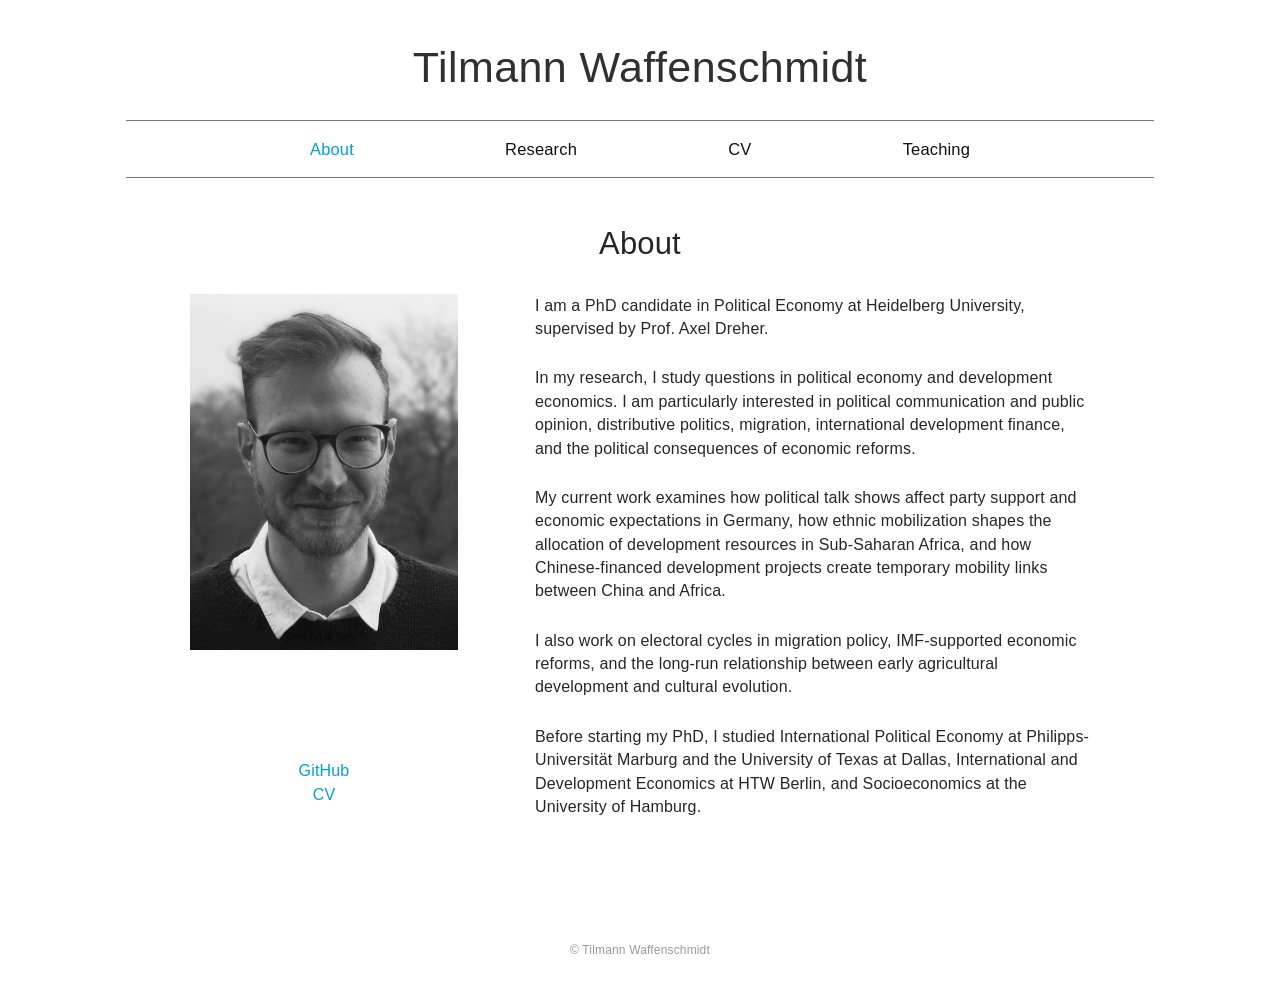
==== index.html @ 51076e1a "Add files via upload" ====
<!doctype html>
<html lang="en">
<head>
  <meta charset="utf-8">
  <meta name="viewport" content="width=device-width, initial-scale=1">
  <title>Tilmann Waffenschmidt</title>
  <meta name="description" content="Tilmann Waffenschmidt — PhD candidate in Political Economy at Heidelberg University.">
  <link rel="stylesheet" href="style.css">
</head>
<body>

<header class="site-header">
  <div class="site-shell">
    <div class="site-title"><a href="index.html">Tilmann Waffenschmidt</a></div>
    <div class="nav-wrap">
      <nav class="nav" aria-label="Main navigation">
        <a href="index.html" class="active">About</a>
<a href="research.html" class="">Research</a>
<a href="cv.html" class="">CV</a>
<a href="teaching.html" class="">Teaching</a>
      </nav>
    </div>
  </div>
</header>


<main class="page">
  <h1 class="page-heading">About</h1>

  <div class="about-grid">
    <div class="profile-column">
      <img class="profile-photo" src="profile.jpg" alt="Portrait of Tilmann Waffenschmidt">

      <div class="profile-links">
        <a href="https://github.com/TilmannW" target="_blank" rel="noopener">GitHub</a>
        <a href="cv.html">CV</a>
      </div>
    </div>

    <div class="about-copy">
      <p>
        I am a PhD candidate in Political Economy at Heidelberg University, supervised by
        Prof. Axel Dreher.
      </p>

      <p>
        In my research, I study questions in political economy and development economics.
        I am particularly interested in political communication and public opinion,
        distributive politics, migration, international development finance, and the
        political consequences of economic reforms.
      </p>

      <p>
        My current work examines how political talk shows affect party support and economic
        expectations in Germany, how ethnic mobilization shapes the allocation of development
        resources in Sub-Saharan Africa, and how Chinese-financed development projects create
        temporary mobility links between China and Africa.
      </p>

      <p>
        I also work on electoral cycles in migration policy, IMF-supported economic reforms,
        and the long-run relationship between early agricultural development and cultural
        evolution.
      </p>

      <p>
        Before starting my PhD, I studied International Political Economy at
        Philipps-Universität Marburg and the University of Texas at Dallas, International and
        Development Economics at HTW Berlin, and Socioeconomics at the University of Hamburg.
      </p>
    </div>
  </div>
</main>


<footer class="site-footer">
  <div class="footer-inner">© Tilmann Waffenschmidt</div>
</footer>

</body>
</html>
---- style.css ----
:root{
  --text:#262626;
  --muted:#656565;
  --accent:#00a0d2;
  --line:#767676;
  --page:1028px;
}

*{box-sizing:border-box}

html{scroll-behavior:smooth}

body{
  margin:0;
  background:#fff;
  color:var(--text);
  font-family:"Avenir Next","Avenir","Century Gothic","Trebuchet MS",Arial,sans-serif;
  font-size:16px;
  line-height:1.48;
  font-weight:400;
  letter-spacing:.01em;
}

a{
  color:var(--accent);
  text-decoration:none;
}

a:hover{
  text-decoration:underline;
}

/* ===== Pons-style top area ===== */
.site-shell{
  width:min(var(--page),calc(100% - 44px));
  margin:0 auto;
}

.site-header{
  padding-top:43px;
}

.site-title{
  text-align:center;
  margin:0 0 29px;
  font-size:43px;
  line-height:1.12;
  font-weight:300;
  letter-spacing:.01em;
}

.site-title a{
  color:#303030;
  text-decoration:none;
}

.nav-wrap{
  border-top:1px solid var(--line);
  border-bottom:1px solid var(--line);
  padding:16px 8px 15px;
}

.nav{
  max-width:660px;
  margin:0 auto;
  display:flex;
  justify-content:space-between;
  align-items:center;
  gap:26px;
}

.nav a{
  color:#111;
  font-size:16.5px;
  font-weight:400;
  text-decoration:none;
}

.nav a.active{
  color:var(--accent);
}

.nav a:hover{
  color:var(--accent);
}

.page{
  width:min(var(--page),calc(100% - 44px));
  margin:0 auto;
  padding:47px 0 88px;
}

.page-heading,
.section-title{
  margin:0 0 32px;
  text-align:center;
  font-size:31px;
  line-height:1.2;
  font-weight:300;
  letter-spacing:.005em;
}

/* ===== ABOUT ===== */
.about-grid{
  display:grid;
  grid-template-columns:310px minmax(0,1fr);
  gap:56px;
  align-items:start;
  padding:0 43px;
}

.profile-column{
  text-align:center;
}

.profile-photo{
  width:268px;
  height:356px;
  object-fit:cover;
  object-position:center 24%;
  display:block;
  margin:0 auto;
  filter:grayscale(100%);
}

.profile-links{
  margin-top:109px;
  line-height:1.5;
  font-size:16px;
}

.profile-links a{
  display:block;
  color:var(--accent);
}

.about-copy{
  max-width:560px;
  font-size:16px;
  line-height:1.46;
}

.about-copy p{
  margin:0 0 26px;
}

.about-copy em{
  font-style:italic;
}

/* ===== RESEARCH ===== */
.research-section{
  padding:0 42px;
  margin-bottom:68px;
}

.research-section + .research-section{
  margin-top:68px;
}

.research-section .section-title{
  text-align:left;
  font-size:24px;
  margin:0 0 28px;
  font-weight:400;
}

.paper{
  display:grid;
  grid-template-columns:230px minmax(0,1fr);
  gap:34px;
  align-items:start;
  margin:0 0 38px;
}

.paper-image{
  width:230px;
  height:142px;
  object-fit:cover;
  display:block;
  background:#f8f8f8;
  border:1px solid #efefef;
}

.paper-title{
  margin:-2px 0 5px;
  font-size:17px;
  line-height:1.4;
  font-weight:500;
}

.paper-authors{
  margin:0 0 4px;
  font-size:15px;
}

.paper-status{
  margin:0 0 8px;
  font-size:14.5px;
  color:var(--muted);
}

.paper-links{
  margin:0 0 5px;
  font-size:15px;
}

.paper-links a{
  margin-right:14px;
  color:var(--accent);
}

details{
  margin-top:0;
}

summary{
  cursor:pointer;
  display:inline-block;
  color:var(--accent);
  font-size:15px;
  list-style:none;
}

summary::-webkit-details-marker{display:none}
summary::after{content:" +";}
details[open] summary::after{content:" −";}

.abstract{
  margin-top:11px;
  font-size:14.5px;
  line-height:1.55;
  color:#3f3f3f;
  max-width:650px;
}

/* ===== TEACHING / CV ===== */
.text-page{
  width:min(760px,calc(100% - 44px));
}

.text-page .page-heading{
  margin-bottom:38px;
}

.text-page h2,
.cv-block h2{
  margin:36px 0 15px;
  font-size:20px;
  font-weight:400;
}

.text-page p{
  margin:0 0 20px;
}

.cv-block{
  margin:0 0 30px;
}

.cv-block h2{
  margin-top:0;
}

.cv-item{
  margin:0 0 10px;
}

.cv-date{
  display:inline-block;
  min-width:112px;
  color:#6c6c6c;
}

/* ===== FOOTER ===== */
.site-footer{
  width:min(var(--page),calc(100% - 44px));
  margin:0 auto;
}

.footer-inner{
  padding:10px 0 33px;
  color:#999;
  font-size:12px;
  text-align:center;
}

/* ===== MOBILE ===== */
@media (max-width:760px){
  .site-shell,
  .page,
  .site-footer{
    width:calc(100% - 32px);
  }

  .site-header{
    padding-top:28px;
  }

  .site-title{
    font-size:34px;
    margin-bottom:22px;
  }

  .nav-wrap{
    padding:13px 0;
  }

  .nav{
    justify-content:center;
    flex-wrap:wrap;
    gap:10px 22px;
  }

  .nav a{
    font-size:15px;
  }

  .page{
    padding-top:36px;
  }

  .page-heading{
    font-size:27px;
  }

  .about-grid{
    grid-template-columns:1fr;
    padding:0;
    gap:34px;
  }

  .profile-photo{
    width:235px;
    height:312px;
  }

  .profile-links{
    margin-top:24px;
  }

  .about-copy{
    max-width:none;
  }

  .research-section{
    padding:0;
  }

  .paper{
    grid-template-columns:1fr;
    gap:17px;
  }

  .paper-image{
    width:250px;
    height:154px;
  }
}
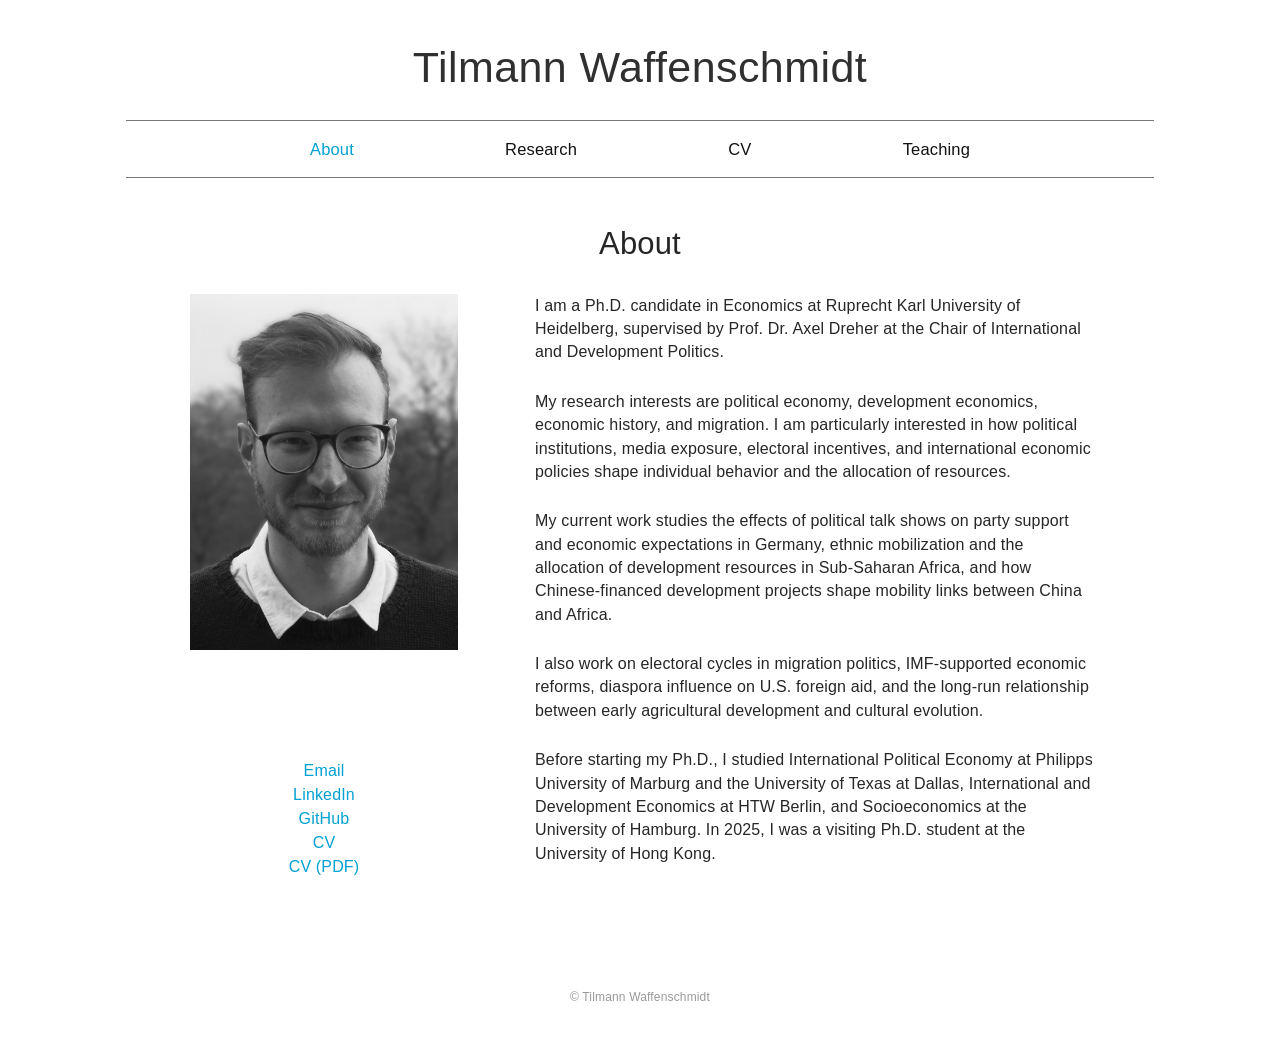
==== commit 237d8936: "Add files via upload" ====
--- a/index.html
+++ b/index.html
@@ -4,78 +4,33 @@
   <meta charset="utf-8">
   <meta name="viewport" content="width=device-width, initial-scale=1">
   <title>Tilmann Waffenschmidt</title>
-  <meta name="description" content="Tilmann Waffenschmidt — PhD candidate in Political Economy at Heidelberg University.">
+  <meta name="description" content="Tilmann Waffenschmidt — Ph.D. candidate in Economics at Ruprecht Karl University of Heidelberg.">
   <link rel="stylesheet" href="style.css">
 </head>
 <body>
-
-<header class="site-header">
-  <div class="site-shell">
-    <div class="site-title"><a href="index.html">Tilmann Waffenschmidt</a></div>
-    <div class="nav-wrap">
-      <nav class="nav" aria-label="Main navigation">
-        <a href="index.html" class="active">About</a>
-<a href="research.html" class="">Research</a>
-<a href="cv.html" class="">CV</a>
-<a href="teaching.html" class="">Teaching</a>
-      </nav>
-    </div>
-  </div>
-</header>
-
-
+<header class="site-header"><div class="site-shell"><div class="site-title"><a href="index.html">Tilmann Waffenschmidt</a></div><div class="nav-wrap"><nav class="nav" aria-label="Main navigation"><a href="index.html" class="active">About</a><a href="research.html">Research</a><a href="cv.html">CV</a><a href="teaching.html">Teaching</a></nav></div></div></header>
 <main class="page">
   <h1 class="page-heading">About</h1>
-
   <div class="about-grid">
     <div class="profile-column">
       <img class="profile-photo" src="profile.jpg" alt="Portrait of Tilmann Waffenschmidt">
-
       <div class="profile-links">
+        <a href="mailto:tilmann.waffenschmidt@awi.uni-heidelberg.de">Email</a>
+        <a href="https://de.linkedin.com/in/twaffenschmidt" target="_blank" rel="noopener">LinkedIn</a>
         <a href="https://github.com/TilmannW" target="_blank" rel="noopener">GitHub</a>
         <a href="cv.html">CV</a>
+        <a href="Tilmann_Waffenschmidt_CV.pdf" target="_blank" rel="noopener">CV (PDF)</a>
       </div>
     </div>
-
     <div class="about-copy">
-      <p>
-        I am a PhD candidate in Political Economy at Heidelberg University, supervised by
-        Prof. Axel Dreher.
-      </p>
-
-      <p>
-        In my research, I study questions in political economy and development economics.
-        I am particularly interested in political communication and public opinion,
-        distributive politics, migration, international development finance, and the
-        political consequences of economic reforms.
-      </p>
-
-      <p>
-        My current work examines how political talk shows affect party support and economic
-        expectations in Germany, how ethnic mobilization shapes the allocation of development
-        resources in Sub-Saharan Africa, and how Chinese-financed development projects create
-        temporary mobility links between China and Africa.
-      </p>
-
-      <p>
-        I also work on electoral cycles in migration policy, IMF-supported economic reforms,
-        and the long-run relationship between early agricultural development and cultural
-        evolution.
-      </p>
-
-      <p>
-        Before starting my PhD, I studied International Political Economy at
-        Philipps-Universität Marburg and the University of Texas at Dallas, International and
-        Development Economics at HTW Berlin, and Socioeconomics at the University of Hamburg.
-      </p>
+      <p>I am a Ph.D. candidate in Economics at Ruprecht Karl University of Heidelberg, supervised by Prof. Dr. Axel Dreher at the Chair of International and Development Politics.</p>
+      <p>My research interests are political economy, development economics, economic history, and migration. I am particularly interested in how political institutions, media exposure, electoral incentives, and international economic policies shape individual behavior and the allocation of resources.</p>
+      <p>My current work studies the effects of political talk shows on party support and economic expectations in Germany, ethnic mobilization and the allocation of development resources in Sub-Saharan Africa, and how Chinese-financed development projects shape mobility links between China and Africa.</p>
+      <p>I also work on electoral cycles in migration politics, IMF-supported economic reforms, diaspora influence on U.S. foreign aid, and the long-run relationship between early agricultural development and cultural evolution.</p>
+      <p>Before starting my Ph.D., I studied International Political Economy at Philipps University of Marburg and the University of Texas at Dallas, International and Development Economics at HTW Berlin, and Socioeconomics at the University of Hamburg. In 2025, I was a visiting Ph.D. student at the University of Hong Kong.</p>
     </div>
   </div>
 </main>
-
-
-<footer class="site-footer">
-  <div class="footer-inner">© Tilmann Waffenschmidt</div>
-</footer>
-
+<footer class="site-footer"><div class="footer-inner">© Tilmann Waffenschmidt</div></footer>
 </body>
 </html>
--- a/style.css
+++ b/style.css
@@ -358,3 +358,259 @@
     height:154px;
   }
 }
+
+/* ===== FINAL WEBSITE REFINEMENTS ===== */
+.research-intro{
+  margin:-10px 0 30px;
+  color:var(--muted);
+  font-size:15px;
+}
+
+.paper-title-main{
+  font-weight:600;
+}
+
+.paper-image-placeholder{
+  display:flex;
+  align-items:center;
+  justify-content:center;
+  text-align:center;
+  padding:22px;
+  color:#626262;
+  background:
+    linear-gradient(135deg,rgba(0,160,210,.06),rgba(0,160,210,0) 65%),
+    #f6f6f4;
+  border:1px solid #e7e7e3;
+  font-size:15px;
+  letter-spacing:.03em;
+}
+
+/* ===== FULL HTML CV ===== */
+.cv-page{
+  width:min(900px,calc(100% - 44px));
+}
+
+.cv-actions{
+  display:flex;
+  justify-content:space-between;
+  align-items:center;
+  gap:20px;
+  margin:-8px 0 42px;
+  padding-bottom:18px;
+  border-bottom:1px solid #d8d8d8;
+  font-size:15px;
+}
+
+.cv-download{
+  display:inline-block;
+  padding:8px 14px;
+  border:1px solid var(--accent);
+  color:var(--accent);
+  text-decoration:none;
+}
+
+.cv-download:hover{
+  background:rgba(0,160,210,.05);
+  text-decoration:none;
+}
+
+.cv-contact{
+  color:var(--muted);
+}
+
+.cv-section{
+  margin:0 0 43px;
+}
+
+.cv-section h2{
+  margin:0 0 18px;
+  padding-bottom:8px;
+  border-bottom:1px solid #bcbcbc;
+  font-size:20px;
+  line-height:1.25;
+  font-weight:400;
+}
+
+.cv-section p{
+  margin:0 0 9px;
+}
+
+.cv-row{
+  display:grid;
+  grid-template-columns:minmax(0,1fr) 150px;
+  gap:24px;
+  align-items:start;
+  margin:0 0 17px;
+}
+
+.cv-row-compact{
+  margin-top:-8px;
+}
+
+.cv-year{
+  text-align:right;
+  white-space:nowrap;
+  color:#666;
+  font-size:14.5px;
+}
+
+.cv-subline{
+  margin-top:3px;
+  color:#3e3e3e;
+  font-size:15px;
+  line-height:1.45;
+}
+
+.cv-note{
+  margin-top:3px;
+  color:#666;
+  font-size:14.3px;
+  font-style:italic;
+  line-height:1.45;
+}
+
+.cv-seminar{
+  margin-top:7px;
+}
+
+.cv-supervision-row{
+  margin-bottom:24px;
+}
+
+.cv-project{
+  margin:0 0 16px;
+  line-height:1.45;
+}
+
+.cv-project-title{
+  font-weight:600;
+}
+
+.cv-coauthors{
+  margin-top:2px;
+  color:#555;
+  font-size:14.5px;
+}
+
+.cv-year-heading{
+  margin:27px 0 12px;
+  font-size:17px;
+  font-weight:600;
+}
+
+.cv-event{
+  margin:0 0 15px;
+}
+
+.cv-footnote{
+  margin-top:12px !important;
+  color:#777;
+  font-size:13.5px;
+}
+
+.reference-grid{
+  display:grid;
+  grid-template-columns:repeat(3,minmax(0,1fr));
+  gap:24px;
+}
+
+.reference-card{
+  min-width:0;
+  font-size:14px;
+  line-height:1.45;
+}
+
+.reference-card strong,
+.reference-card span,
+.reference-card a{
+  display:block;
+}
+
+.reference-card span{
+  margin-top:2px;
+  color:#555;
+}
+
+.reference-card a{
+  margin-top:5px;
+  overflow-wrap:anywhere;
+}
+
+/* ===== TEACHING ===== */
+.teaching-page{
+  width:min(820px,calc(100% - 44px));
+}
+
+.teaching-section{
+  margin-bottom:44px;
+}
+
+.teaching-section h2{
+  margin:0 0 20px;
+  padding-bottom:8px;
+  border-bottom:1px solid #bcbcbc;
+  font-size:20px;
+  font-weight:400;
+}
+
+.teaching-entry{
+  display:grid;
+  grid-template-columns:minmax(0,1fr) 120px;
+  gap:24px;
+  margin:0 0 22px;
+}
+
+.teaching-date{
+  text-align:right;
+  white-space:nowrap;
+  color:#666;
+  font-size:14.5px;
+}
+
+.teaching-subline{
+  margin-top:4px;
+  color:#3f3f3f;
+}
+
+.teaching-note{
+  margin-top:3px;
+  color:#666;
+  font-size:14px;
+  font-style:italic;
+}
+
+@media (max-width:760px){
+  .cv-page,
+  .teaching-page{
+    width:calc(100% - 32px);
+  }
+
+  .cv-actions{
+    align-items:flex-start;
+    flex-direction:column;
+    gap:10px;
+  }
+
+  .cv-row,
+  .teaching-entry{
+    grid-template-columns:1fr;
+    gap:3px;
+  }
+
+  .cv-year,
+  .teaching-date{
+    text-align:left;
+    order:-1;
+    margin-bottom:2px;
+  }
+
+  .reference-grid{
+    grid-template-columns:1fr;
+    gap:20px;
+  }
+
+  .paper-image-placeholder{
+    width:250px;
+    height:154px;
+  }
+}
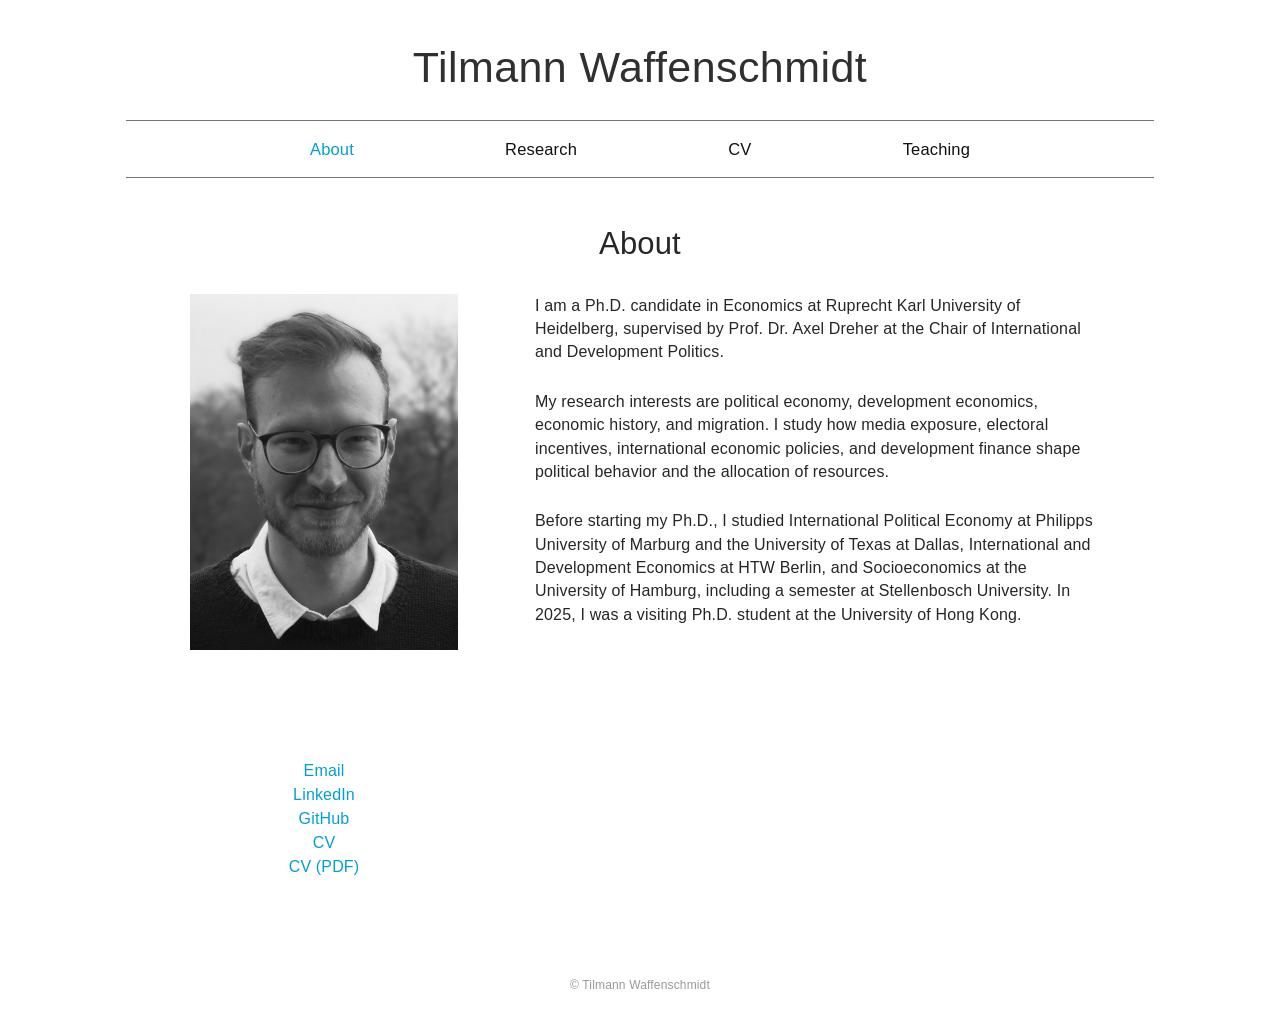
==== commit dc455c09: "Add files via upload" ====
--- a/index.html
+++ b/index.html
@@ -24,10 +24,8 @@
     </div>
     <div class="about-copy">
       <p>I am a Ph.D. candidate in Economics at Ruprecht Karl University of Heidelberg, supervised by Prof. Dr. Axel Dreher at the Chair of International and Development Politics.</p>
-      <p>My research interests are political economy, development economics, economic history, and migration. I am particularly interested in how political institutions, media exposure, electoral incentives, and international economic policies shape individual behavior and the allocation of resources.</p>
-      <p>My current work studies the effects of political talk shows on party support and economic expectations in Germany, ethnic mobilization and the allocation of development resources in Sub-Saharan Africa, and how Chinese-financed development projects shape mobility links between China and Africa.</p>
-      <p>I also work on electoral cycles in migration politics, IMF-supported economic reforms, diaspora influence on U.S. foreign aid, and the long-run relationship between early agricultural development and cultural evolution.</p>
-      <p>Before starting my Ph.D., I studied International Political Economy at Philipps University of Marburg and the University of Texas at Dallas, International and Development Economics at HTW Berlin, and Socioeconomics at the University of Hamburg. In 2025, I was a visiting Ph.D. student at the University of Hong Kong.</p>
+      <p>My research interests are political economy, development economics, economic history, and migration. I study how media exposure, electoral incentives, international economic policies, and development finance shape political behavior and the allocation of resources.</p>
+      <p>Before starting my Ph.D., I studied International Political Economy at Philipps University of Marburg and the University of Texas at Dallas, International and Development Economics at HTW Berlin, and Socioeconomics at the University of Hamburg, including a semester at Stellenbosch University. In 2025, I was a visiting Ph.D. student at the University of Hong Kong.</p>
     </div>
   </div>
 </main>
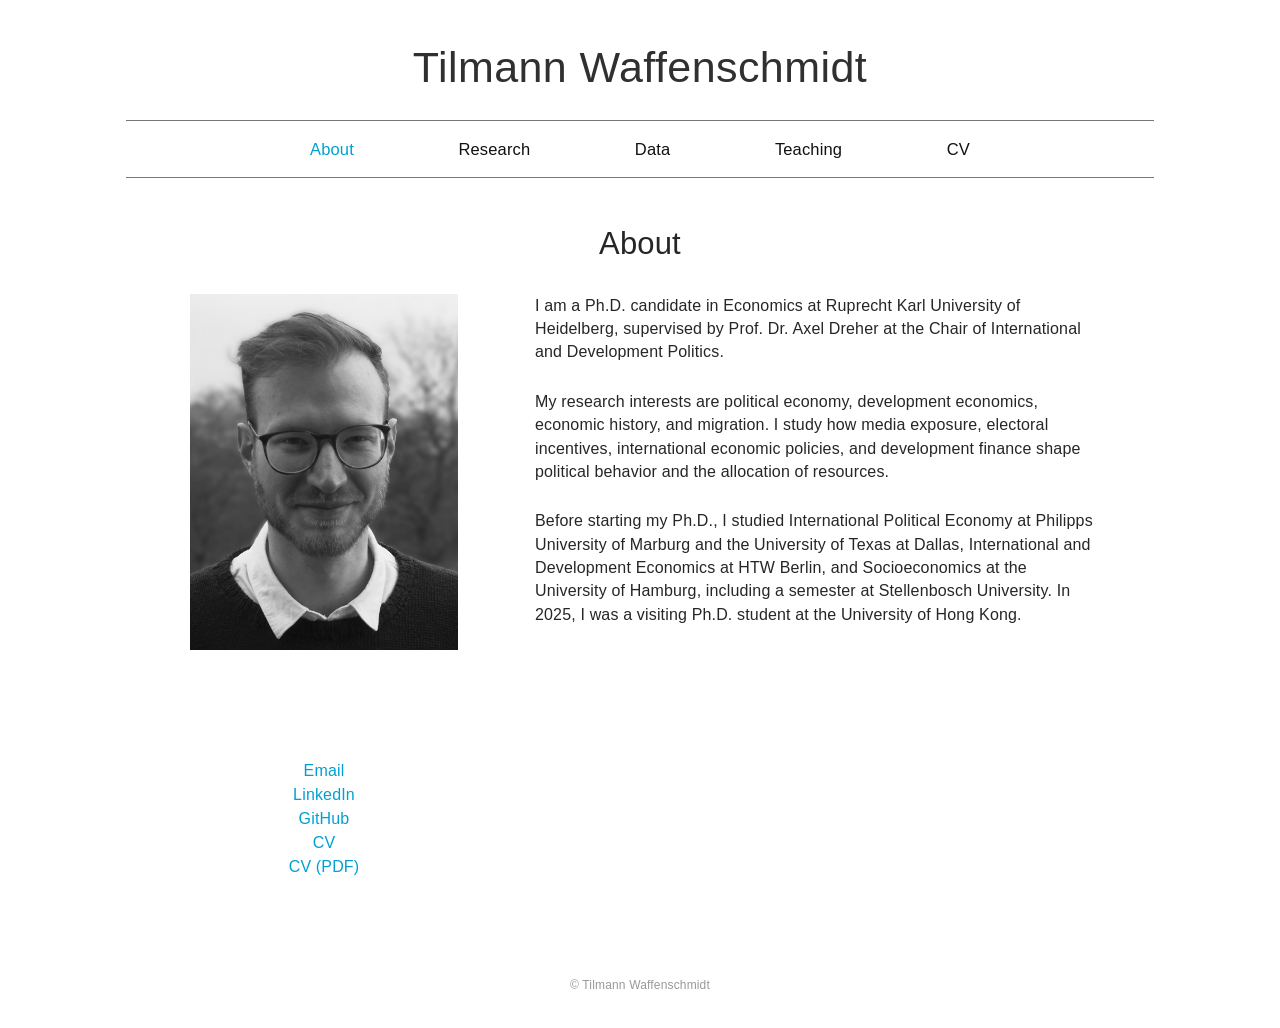
==== commit a4691357: "Add files via upload" ====
--- a/index.html
+++ b/index.html
@@ -8,7 +8,7 @@
   <link rel="stylesheet" href="style.css">
 </head>
 <body>
-<header class="site-header"><div class="site-shell"><div class="site-title"><a href="index.html">Tilmann Waffenschmidt</a></div><div class="nav-wrap"><nav class="nav" aria-label="Main navigation"><a href="index.html" class="active">About</a><a href="research.html">Research</a><a href="cv.html">CV</a><a href="teaching.html">Teaching</a></nav></div></div></header>
+<header class="site-header"><div class="site-shell"><div class="site-title"><a href="index.html">Tilmann Waffenschmidt</a></div><div class="nav-wrap"><nav class="nav" aria-label="Main navigation"><a href="index.html" class="active">About</a><a href="research.html">Research</a><a href="data.html">Data</a><a href="teaching.html">Teaching</a><a href="cv.html">CV</a></nav></div></div></header>
 <main class="page">
   <h1 class="page-heading">About</h1>
   <div class="about-grid">
--- a/style.css
+++ b/style.css
@@ -614,3 +614,56 @@
     height:154px;
   }
 }
+
+
+/* ===== DATA ===== */
+.data-page{
+  width:min(820px,calc(100% - 44px));
+}
+
+.data-resource{
+  margin:0 auto;
+}
+
+.data-resource h2{
+  margin:0 0 9px;
+  font-size:22px;
+  font-weight:500;
+}
+
+.data-lead{
+  margin:0 0 24px !important;
+  color:var(--muted);
+  font-size:15.5px;
+}
+
+.data-resource p{
+  margin:0 0 20px;
+}
+
+.data-meta{
+  margin-top:30px;
+  padding-top:18px;
+  border-top:1px solid #d6d6d6;
+  display:grid;
+  grid-template-columns:repeat(3,minmax(0,1fr));
+  gap:24px;
+  font-size:14.5px;
+  color:#444;
+}
+
+.data-meta span{
+  display:block;
+  margin-bottom:3px;
+  color:#777;
+  font-size:12px;
+  text-transform:uppercase;
+  letter-spacing:.05em;
+}
+
+@media (max-width:760px){
+  .data-meta{
+    grid-template-columns:1fr;
+    gap:13px;
+  }
+}
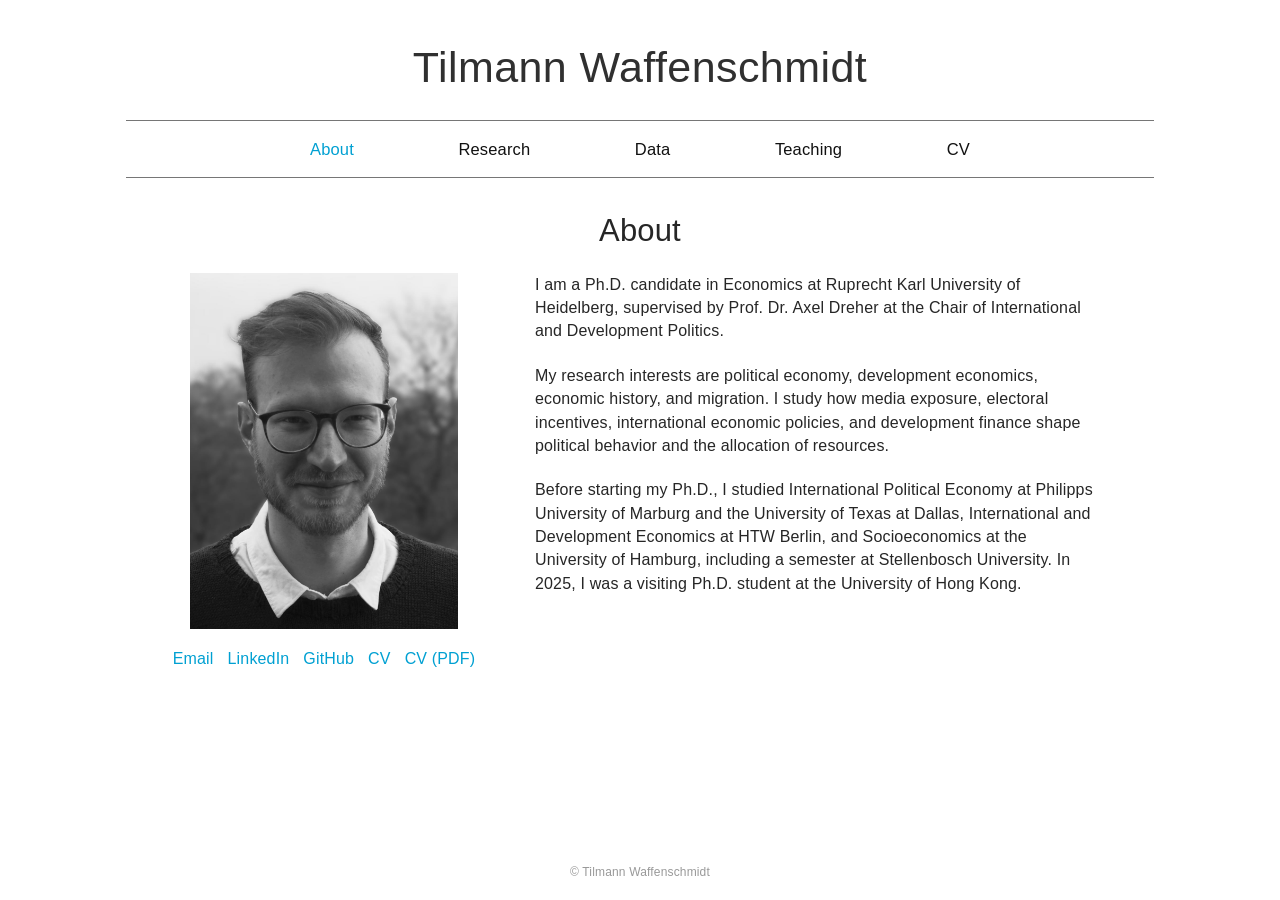
==== commit 86d7dbe6: "Add files via upload" ====
--- a/index.html
+++ b/index.html
@@ -7,7 +7,7 @@
   <meta name="description" content="Tilmann Waffenschmidt — Ph.D. candidate in Economics at Ruprecht Karl University of Heidelberg.">
   <link rel="stylesheet" href="style.css">
 </head>
-<body>
+<body class="home-page">
 <header class="site-header"><div class="site-shell"><div class="site-title"><a href="index.html">Tilmann Waffenschmidt</a></div><div class="nav-wrap"><nav class="nav" aria-label="Main navigation"><a href="index.html" class="active">About</a><a href="research.html">Research</a><a href="data.html">Data</a><a href="teaching.html">Teaching</a><a href="cv.html">CV</a></nav></div></div></header>
 <main class="page">
   <h1 class="page-heading">About</h1>
--- a/style.css
+++ b/style.css
@@ -667,3 +667,49 @@
     gap:13px;
   }
 }
+
+
+/* ===== ABOUT PAGE: COMPACT ONE-SCREEN DESKTOP LAYOUT ===== */
+@media (min-width:761px){
+  body.home-page{
+    min-height:100vh;
+    display:flex;
+    flex-direction:column;
+  }
+
+  body.home-page .page{
+    flex:1;
+    padding-top:34px;
+    padding-bottom:20px;
+  }
+
+  body.home-page .page-heading{
+    margin-bottom:24px;
+  }
+
+  body.home-page .profile-links{
+    margin-top:18px;
+    display:flex;
+    flex-wrap:wrap;
+    justify-content:center;
+    gap:3px 14px;
+    line-height:1.45;
+  }
+
+  body.home-page .profile-links a{
+    display:inline-block;
+  }
+
+  body.home-page .about-copy p{
+    margin-bottom:21px;
+  }
+
+  body.home-page .site-footer{
+    margin-top:auto;
+  }
+
+  body.home-page .footer-inner{
+    padding-top:7px;
+    padding-bottom:18px;
+  }
+}
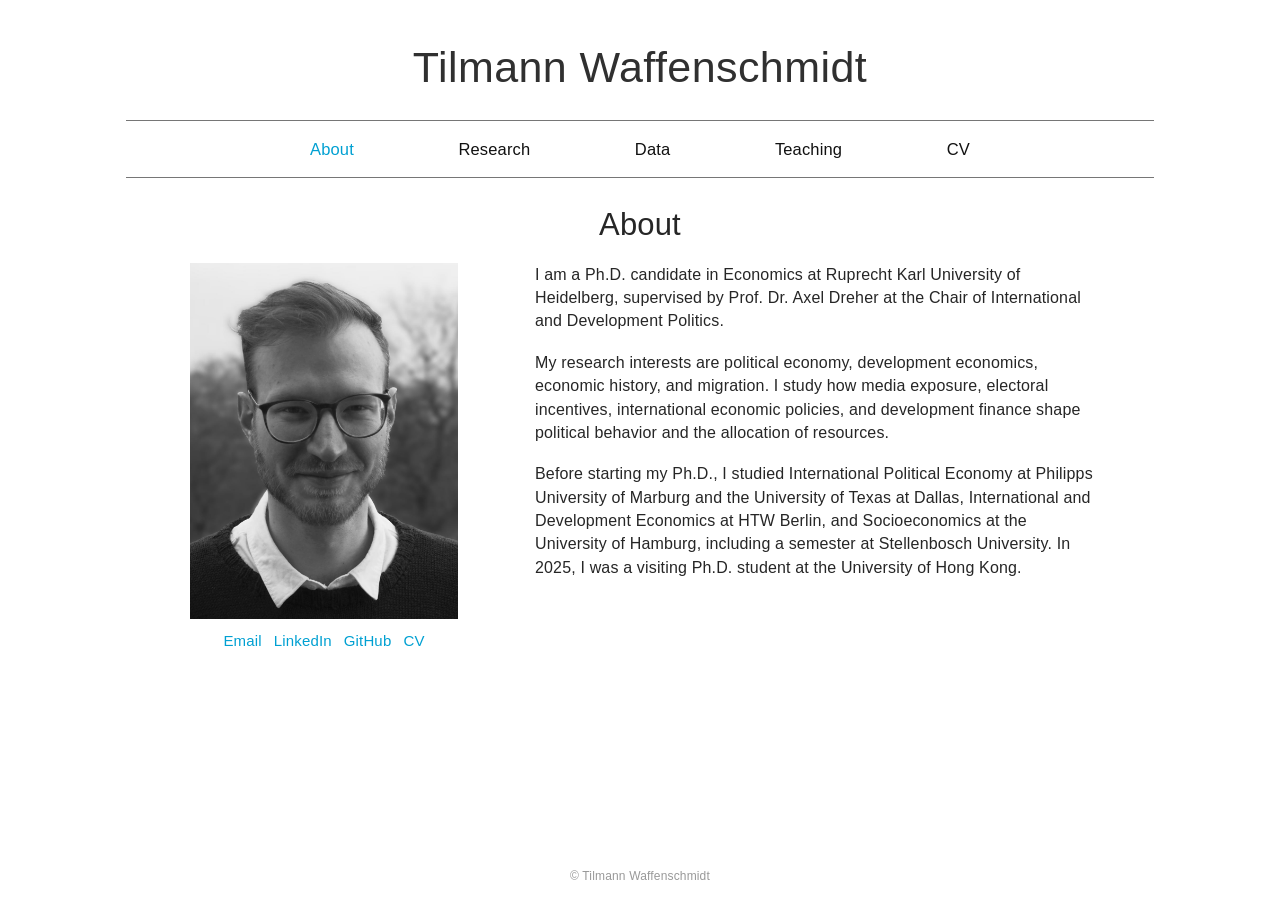
==== commit 483c7d98: "Add files via upload" ====
--- a/index.html
+++ b/index.html
@@ -19,7 +19,6 @@
         <a href="https://de.linkedin.com/in/twaffenschmidt" target="_blank" rel="noopener">LinkedIn</a>
         <a href="https://github.com/TilmannW" target="_blank" rel="noopener">GitHub</a>
         <a href="cv.html">CV</a>
-        <a href="Tilmann_Waffenschmidt_CV.pdf" target="_blank" rel="noopener">CV (PDF)</a>
       </div>
     </div>
     <div class="about-copy">
--- a/style.css
+++ b/style.css
@@ -669,7 +669,25 @@
 }
 
 
-/* ===== ABOUT PAGE: COMPACT ONE-SCREEN DESKTOP LAYOUT ===== */
+/* ===== ABOUT PAGE: COMPACT LAYOUT ===== */
+body.home-page .profile-links{
+  margin-top:12px;
+  display:flex;
+  flex-direction:row;
+  flex-wrap:nowrap;
+  justify-content:center;
+  align-items:center;
+  gap:12px;
+  line-height:1.35;
+  font-size:15px;
+  white-space:nowrap;
+}
+
+body.home-page .profile-links a{
+  display:inline-block;
+  width:auto;
+}
+
 @media (min-width:761px){
   body.home-page{
     min-height:100vh;
@@ -679,29 +697,20 @@
 
   body.home-page .page{
     flex:1;
-    padding-top:34px;
-    padding-bottom:20px;
+    padding-top:28px;
+    padding-bottom:14px;
   }
 
   body.home-page .page-heading{
-    margin-bottom:24px;
-  }
-
-  body.home-page .profile-links{
-    margin-top:18px;
-    display:flex;
-    flex-wrap:wrap;
-    justify-content:center;
-    gap:3px 14px;
-    line-height:1.45;
-  }
-
-  body.home-page .profile-links a{
-    display:inline-block;
+    margin-bottom:20px;
+  }
+
+  body.home-page .about-grid{
+    align-items:start;
   }
 
   body.home-page .about-copy p{
-    margin-bottom:21px;
+    margin-bottom:18px;
   }
 
   body.home-page .site-footer{
@@ -710,6 +719,13 @@
 
   body.home-page .footer-inner{
     padding-top:7px;
-    padding-bottom:18px;
-  }
-}
+    padding-bottom:14px;
+  }
+}
+
+@media (max-width:760px){
+  body.home-page .profile-links{
+    margin-top:14px;
+    gap:14px;
+  }
+}
